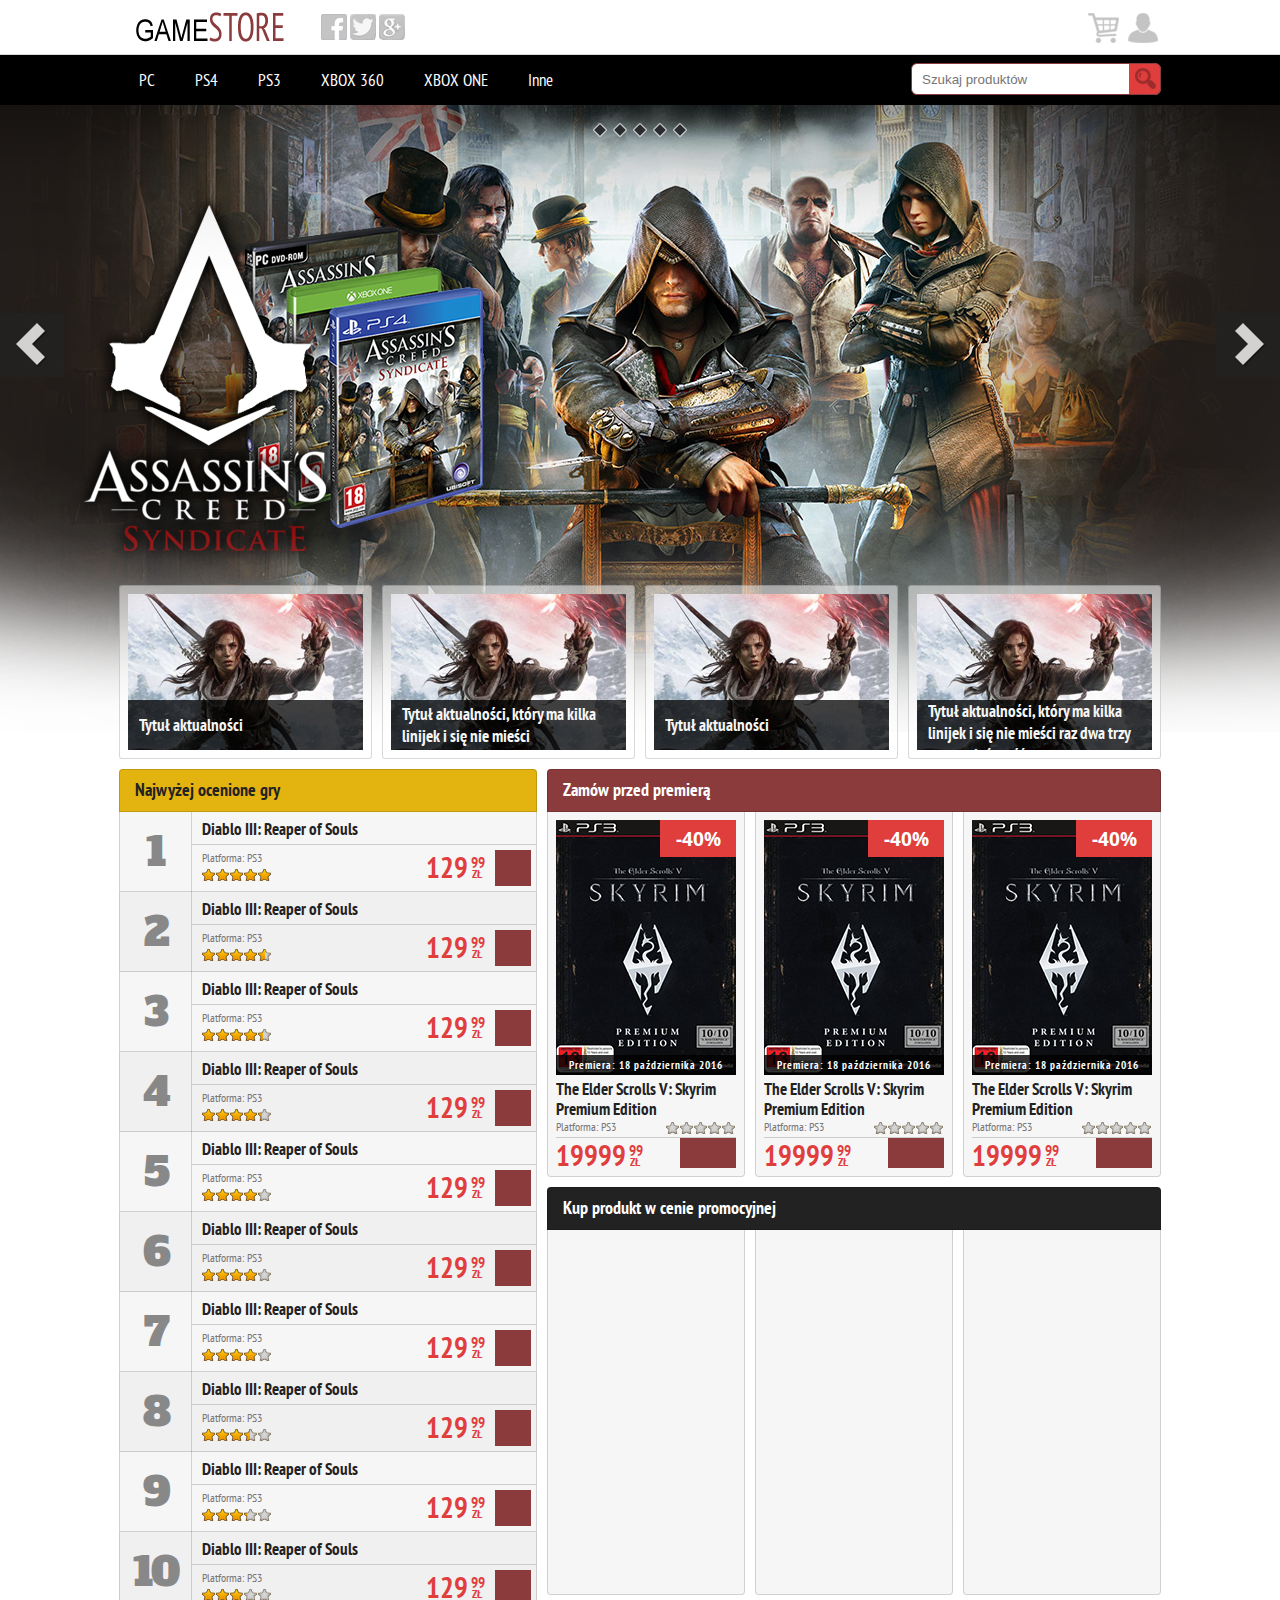
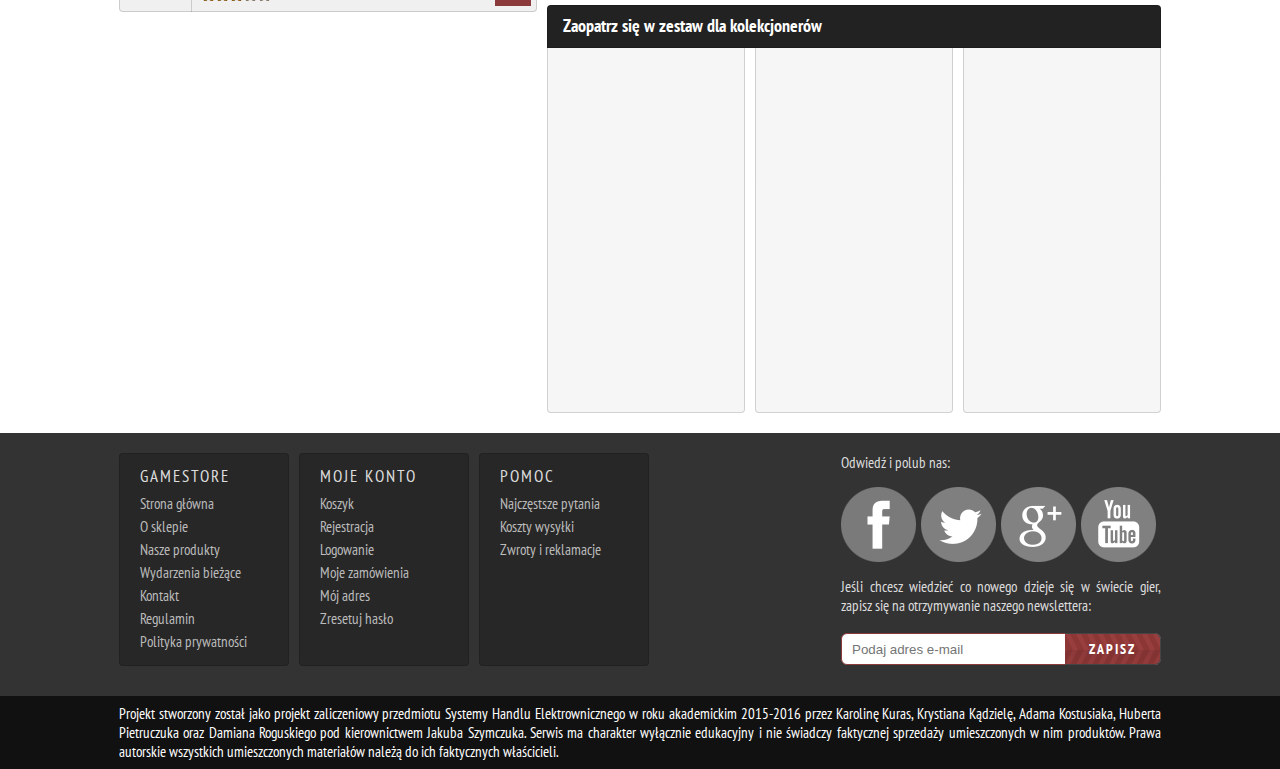
==== temp/index.html @ 9b9113bc "Pierwszy komit" ====
<!DOCTYPE html>
<html>
<head>
	<meta http-equiv='Content-Type' content='text/html; charset=utf-8'>
	<title>Jakub Szymczuk - Programowanie w internecie Lab5</title>
	<meta name='Author' content='Jakub Szymczuk' />
	<link href='http://fonts.googleapis.com/css?family=PT+Sans+Narrow:400,700%7CAlfa+Slab+One%7COpen+Sans:800%7CHammersmith+One&amp;subset=latin,latin-ext' rel='stylesheet' type='text/css' />	
	<link rel='stylesheet' href='css/general-style.css'/>
	<script src="scripts/jquery-1.12.0.min.js"></script>
	<script src="scripts/jquery.bxslider.min.js"></script>
</head>
<body>
	<nav class="upper-bar">
		<div class="wrapper">
			<div class="left">
				<div class="logo"></div>
				<div class="social-links">
					<a id="facebook-link" href="http://facebook.com"></a>
					<a id="twitter-link" href="http://twitter.com"></a>
					<a id="google-link" href="http://google.com"></a>
				</div>
			</div>
			<div class="right">
				<div class="cart">
					<a id="cart-link" href=""></a>
				</div>
				<div class="account">
					<a id="login-link" href=""></a>
				</div>
			</div>
		</div>
	</nav>
	<div class="outer-wrapper">
		<nav class="lower-bar" id="drop-down-menu-bar">
			<div class="wrapper">
				<div class="search-bar">
					<form>
						<input class="text-input" type="text" placeholder="Szukaj produktów"/>
						<input type="button" id="search-button"/>
					</form>
				</div>
				<ol class="menu-links">
					<li rel="drop-down-menu-1"><a class="menu-link">PC</a>
					<li rel="drop-down-menu-2"><a class="menu-link">PS4</a>
					<li rel="drop-down-menu-3"><a class="menu-link">PS3</a>
					<li rel="drop-down-menu-4"><a class="menu-link">XBOX 360</a>
					<li rel="drop-down-menu-5"><a class="menu-link">XBOX ONE</a>
					<li rel="drop-down-menu-6"><a class="menu-link">Inne</a>
				</ol>
			</div>			
			<nav id="drop-down-menu-1" class="drop-down-menu">
				<h3>Gry komputerowe</h3>
				<div class="col-2">
					<h4>Rodzaj</h4>
					<ol>
						<li><a href="">Akcja</a></li>
						<li><a href="">Przygodowa</a></li>
						<li><a href="">Strategiae</a></li>
						<li><a href="">RPG</a></li>
						<li><a href="">Inne</a></li>
					</ol>
				</div>
				<div class="col-2">
					<h4>PEGI</h4>
					<ol>
						<li><a href="">3+</a></li>
						<li><a href="">7+</a></li>
						<li><a href="">12+</a></li>
						<li><a href="">16+</a></li>
						<li><a href="">18+</a></li>
					</ol>
					<h4>Wydanie</h4>
					<ol>
						<li><a href="">Pudełkowe</a></li>
						<li><a href="">Cyfrowe</a></li>
					</ol>
				</div>
			</nav>
			<nav id="drop-down-menu-2" class="drop-down-menu"></nav>
			<nav id="drop-down-menu-3" class="drop-down-menu"></nav>
			<nav id="drop-down-menu-4" class="drop-down-menu"></nav>
			<nav id="drop-down-menu-5" class="drop-down-menu"></nav>
			<nav id="drop-down-menu-6" class="drop-down-menu"></nav>
		</nav>
		<header>
			<ul id="slider">
				<li><div id="slider-img1" class="slider-img"></div></li>
				<li><div id="slider-img2" class="slider-img"></div></li>
			</ul>
			<span id="slider-prev" class="slider-control"></span>
			<span id="slider-next" class="slider-control"></span>
			<div id="slider-pager">
				<a data-slide-index="0" href="">1</a>
				<a data-slide-index="1" href="">2</a>
				<a data-slide-index="2" href="">3</a>
				<a data-slide-index="3" href="">4</a>
				<a data-slide-index="4" href="">5</a>
			</div>
		</header>
		<main class="main-page-main">
			<div class="wrapper">
				<div class="top-news">
					<div class="news">
						<div class="news-wrapper">
							<div class="news-summary">
								<div class="title">
									<h3>Tytuł aktualności</h3>
								</div>
								<p>Bardzo krótki opis pod tytułem lub pierwsze zdanie.</p>
								<a href="link" class="read-more">Czytaj więcej >></a>
							</div>
							<a href="link"><img alt="Tekst alternatywny" src="Images/top-news-img.png"/></a>
						</div>
					</div>
					<div class="news">
						<div class="news-wrapper">
							<div class="news-summary">
								<div class="title">
									<h3>Tytuł aktualności, który ma kilka linijek i się nie mieści</h3>
								</div>
								<p>Tutaj dla odmiany jest bardzo długi tekst, który się ucina po tym jak jego długość przekroczy dozwoloną wysokość bloku tekstu. Bo któż chciałbyb aby tekst wystawał za obszar, który mu wyznaczono.</p>
								<a href="#" class="read-more">Czytaj więcej >></a>
							</div>
							<a href="link"><img alt="Tekst alternatywny" src="Images/top-news-img.png"/></a>
						</div>
					</div>
					<div class="news">
						<div class="news-wrapper">
							<div class="news-summary">
								<div class="title">
									<h3>Tytuł aktualności</h3>
								</div>
								<p>Bardzo krótki opis pod tytułem lub pierwsze zdanie.</p>
								<a href="link" class="read-more">Czytaj więcej >></a>
							</div>
							<a href="link"><img alt="Tekst alternatywny" src="Images/top-news-img.png"/></a>
						</div>
					</div>
					<div class="news">
						<div class="news-wrapper">
							<div class="news-summary">
								<div class="title overflow-hider">
									<h3>Tytuł aktualności, który ma kilka linijek i się nie mieści raz dwa trzy cztery pięć sześć</h3>
								</div>
								<p>Tutaj dla odmiany jest bardzo długi tekst, który się ucina po tym jak jego długość przekroczy dozwoloną wysokość bloku tekstu. Bo któż chciałbyb aby tekst wystawał za obszar, który mu wyznaczono.</p>
								<a href="#" class="read-more">Czytaj więcej >></a>
							</div>
							<a href="link"><img alt="Tekst alternatywny" src="Images/top-news-img.png"/></a>
						</div>
					</div>
				</div>
				<div class="background-white">
					<div class="main-section" id="top-10">
						<h2>Najwyżej ocenione gry</h2>
						<ol>
							<li>
								<div class="top-10-list-number"><span class="number">1</span></div>
								<div class="top-10-list-info">
									<a href="" class="title-wrapper">
										<h3>Diablo III: Reaper of Souls</h3>
									</a>
									<div class="sub-info">
										<div class="product-additional-info">Platforma: PS3</div>
										<div class="rating-stars">
											<div class="rating-stars-result" style="width: 70px;"></div>
											<a href="" class="rate-star"></a>
											<a href="" class="rate-star"></a>
											<a href="" class="rate-star"></a>
											<a href="" class="rate-star"></a>
											<a href="" class="rate-star"></a>
										</div>
									</div>
									<div class="right">
										<div class="product-price">
											<span class="price-main">129</span>
											<span class="price-sub">
												<span class="price-grosze">99</span>
												<span class="price-currency">zł</span>
											</span>
										</div>
										<div class="add-to-cart"></div>
									</div>
								</div>
							</li>
							<li>
								<div class="top-10-list-number"><span class="number">2</span></div>
								<div class="top-10-list-info">
									<a href="" class="title-wrapper">
										<h3>Diablo III: Reaper of Souls</h3>
									</a>
									<div class="sub-info">
										<div class="product-additional-info">Platforma: PS3</div>
										<div class="rating-stars">
											<div class="rating-stars-result" style="width: 63px;"></div>
											<a href="" class="rate-star"></a>
											<a href="" class="rate-star"></a>
											<a href="" class="rate-star"></a>
											<a href="" class="rate-star"></a>
											<a href="" class="rate-star"></a>
										</div>
									</div>
									<div class="right">
										<div class="product-price">
											<span class="price-main">129</span>
											<span class="price-sub">
												<span class="price-grosze">99</span>
												<span class="price-currency">zł</span>
											</span>
										</div>
										<div class="add-to-cart"></div>
									</div>
								</div>
							</li>
							<li>
								<div class="top-10-list-number"><span class="number">3</span></div>
								<div class="top-10-list-info">
									<a href="" class="title-wrapper">
										<h3>Diablo III: Reaper of Souls</h3>
									</a>
									<div class="sub-info">
										<div class="product-additional-info">Platforma: PS3</div>
										<div class="rating-stars">
											<div class="rating-stars-result" style="width: 61px;"></div>
											<a href="" class="rate-star"></a>
											<a href="" class="rate-star"></a>
											<a href="" class="rate-star"></a>
											<a href="" class="rate-star"></a>
											<a href="" class="rate-star"></a>
										</div>
									</div>
									<div class="right">
										<div class="product-price">
											<span class="price-main">129</span>
											<span class="price-sub">
												<span class="price-grosze">99</span>
												<span class="price-currency">zł</span>
											</span>
										</div>
										<div class="add-to-cart"></div>
									</div>
								</div>
							</li>
							<li>
								<div class="top-10-list-number"><span class="number">4</span></div>
								<div class="top-10-list-info">
									<a href="" class="title-wrapper">
										<h3>Diablo III: Reaper of Souls</h3>
									</a>
									<div class="sub-info">
										<div class="product-additional-info">Platforma: PS3</div>
										<div class="rating-stars">
											<div class="rating-stars-result" style="width: 60px;"></div>
											<a href="" class="rate-star"></a>
											<a href="" class="rate-star"></a>
											<a href="" class="rate-star"></a>
											<a href="" class="rate-star"></a>
											<a href="" class="rate-star"></a>
										</div>
									</div>
									<div class="right">
										<div class="product-price">
											<span class="price-main">129</span>
											<span class="price-sub">
												<span class="price-grosze">99</span>
												<span class="price-currency">zł</span>
											</span>
										</div>
										<div class="add-to-cart"></div>
									</div>
								</div>
							</li>
							<li>
								<div class="top-10-list-number"><span class="number">5</span></div>
								<div class="top-10-list-info">
									<a href="" class="title-wrapper">
										<h3>Diablo III: Reaper of Souls</h3>
									</a>
									<div class="sub-info">
										<div class="product-additional-info">Platforma: PS3</div>
										<div class="rating-stars">
											<div class="rating-stars-result" style="width: 58px;"></div>
											<a href="" class="rate-star"></a>
											<a href="" class="rate-star"></a>
											<a href="" class="rate-star"></a>
											<a href="" class="rate-star"></a>
											<a href="" class="rate-star"></a>
										</div>
									</div>
									<div class="right">
										<div class="product-price">
											<span class="price-main">129</span>
											<span class="price-sub">
												<span class="price-grosze">99</span>
												<span class="price-currency">zł</span>
											</span>
										</div>
										<div class="add-to-cart"></div>
									</div>
								</div>
							</li>
							<li>
								<div class="top-10-list-number"><span class="number">6</span></div>
								<div class="top-10-list-info">
									<a href="" class="title-wrapper">
										<h3>Diablo III: Reaper of Souls</h3>
									</a>
									<div class="sub-info">
										<div class="product-additional-info">Platforma: PS3</div>
										<div class="rating-stars">
											<div class="rating-stars-result" style="width: 55px;"></div>
											<a href="" class="rate-star"></a>
											<a href="" class="rate-star"></a>
											<a href="" class="rate-star"></a>
											<a href="" class="rate-star"></a>
											<a href="" class="rate-star"></a>
										</div>
									</div>
									<div class="right">
										<div class="product-price">
											<span class="price-main">129</span>
											<span class="price-sub">
												<span class="price-grosze">99</span>
												<span class="price-currency">zł</span>
											</span>
										</div>
										<div class="add-to-cart"></div>
									</div>
								</div>
							</li>
							<li>
								<div class="top-10-list-number"><span class="number">7</span></div>
								<div class="top-10-list-info">
									<a href="" class="title-wrapper">
										<h3>Diablo III: Reaper of Souls</h3>
									</a>
									<div class="sub-info">
										<div class="product-additional-info">Platforma: PS3</div>
										<div class="rating-stars">
											<div class="rating-stars-result" style="width: 53px;"></div>
											<a href="" class="rate-star"></a>
											<a href="" class="rate-star"></a>
											<a href="" class="rate-star"></a>
											<a href="" class="rate-star"></a>
											<a href="" class="rate-star"></a>
										</div>
									</div>
									<div class="right">
										<div class="product-price">
											<span class="price-main">129</span>
											<span class="price-sub">
												<span class="price-grosze">99</span>
												<span class="price-currency">zł</span>
											</span>
										</div>
										<div class="add-to-cart"></div>
									</div>
								</div>
							</li>
							<li>
								<div class="top-10-list-number"><span class="number">8</span></div>
								<div class="top-10-list-info">
									<a href="" class="title-wrapper">
										<h3>Diablo III: Reaper of Souls</h3>
									</a>
									<div class="sub-info">
										<div class="product-additional-info">Platforma: PS3</div>
										<div class="rating-stars">
											<div class="rating-stars-result" style="width: 48px;"></div>
											<a href="" class="rate-star"></a>
											<a href="" class="rate-star"></a>
											<a href="" class="rate-star"></a>
											<a href="" class="rate-star"></a>
											<a href="" class="rate-star"></a>
										</div>
									</div>
									<div class="right">
										<div class="product-price">
											<span class="price-main">129</span>
											<span class="price-sub">
												<span class="price-grosze">99</span>
												<span class="price-currency">zł</span>
											</span>
										</div>
										<div class="add-to-cart"></div>
									</div>
								</div>
							</li>
							<li>
								<div class="top-10-list-number"><span class="number">9</span></div>
								<div class="top-10-list-info">
									<a href="" class="title-wrapper">
										<h3>Diablo III: Reaper of Souls</h3>
									</a>
									<div class="sub-info">
										<div class="product-additional-info">Platforma: PS3</div>
										<div class="rating-stars">
											<div class="rating-stars-result" style="width: 45px;"></div>
											<a href="" class="rate-star"></a>
											<a href="" class="rate-star"></a>
											<a href="" class="rate-star"></a>
											<a href="" class="rate-star"></a>
											<a href="" class="rate-star"></a>
										</div>
									</div>
									<div class="right">
										<div class="product-price">
											<span class="price-main">129</span>
											<span class="price-sub">
												<span class="price-grosze">99</span>
												<span class="price-currency">zł</span>
											</span>
										</div>
										<div class="add-to-cart"></div>
									</div>
								</div>
							</li>
							<li>
								<div class="top-10-list-number"><span class="number">10</span></div>
								<div class="top-10-list-info">
									<a href="" class="title-wrapper">
										<h3>Diablo III: Reaper of Souls</h3>
									</a>
									<div class="sub-info">
										<div class="product-additional-info">Platforma: PS3</div>
										<div class="rating-stars">
											<div class="rating-stars-result" style="width: 40px;"></div>
											<a href="" class="rate-star"></a>
											<a href="" class="rate-star"></a>
											<a href="" class="rate-star"></a>
											<a href="" class="rate-star"></a>
											<a href="" class="rate-star"></a>
										</div>
									</div>
									<div class="right">
										<div class="product-price">
											<span class="price-main">129</span>
											<span class="price-sub">
												<span class="price-grosze">99</span>
												<span class="price-currency">zł</span>
											</span>
										</div>
										<div class="add-to-cart"></div>
									</div>
								</div>
							</li>
						</ol>
					</div>
					<div id="main-recommended">
						<div class="main-section" id="main-preorder">
							<h2>Zamów przed premierą</h2>
							<ul>
								<li class="product-box">
									<a href="" class="product-image-wrapper">
										<div class="product-discount">-40%</div>
										<div class="product-release">Premiera: 18 października 2016</div>
										<div class="image-tint background-white"></div>
										<img alt="Nazwa produktu" src="Images/product1-box.png" height="255" width="180"/>
									</a>
									<a href="" class="title-wrapper">
										<h3>The Elder Scrolls V: Skyrim Premium Edition</h3>
									</a>
									<div class="product-additional-info">Platforma: PS3</div>
									<div class="rating-stars">
										<div class="rating-stars-result"></div>
										<a href="" class="rate-star"></a>
										<a href="" class="rate-star"></a>
										<a href="" class="rate-star"></a>
										<a href="" class="rate-star"></a>
										<a href="" class="rate-star"></a>
									</div>
									<div class="product-price">
										<span class="price-main">19999</span>
										<span class="price-sub">
											<span class="price-grosze">99</span>
											<span class="price-currency">zł</span>
										</span>
									</div>
									<div class="add-to-cart"></div>
								</li>
								<li class="product-box">
									<a href="" class="product-image-wrapper">
										<div class="product-discount">-40%</div>
										<div class="product-release">Premiera: 18 października 2016</div>
										<div class="image-tint background-white"></div>
										<img alt="Nazwa produktu" src="Images/product1-box.png" height="255" width="180"/>
									</a>
									<a href="" class="title-wrapper">
										<h3>The Elder Scrolls V: Skyrim Premium Edition</h3>
									</a>
									<div class="product-additional-info">Platforma: PS3</div>
									<div class="rating-stars">
										<div class="rating-stars-result"></div>
										<a href="" class="rate-star"></a>
										<a href="" class="rate-star"></a>
										<a href="" class="rate-star"></a>
										<a href="" class="rate-star"></a>
										<a href="" class="rate-star"></a>
									</div>
									<div class="product-price">
										<span class="price-main">19999</span>
										<span class="price-sub">
											<span class="price-grosze">99</span>
											<span class="price-currency">zł</span>
										</span>
									</div>
									<div class="add-to-cart"></div>
								</li>
								<li class="product-box">
									<a href="" class="product-image-wrapper">
										<div class="product-discount">-40%</div>
										<div class="product-release">Premiera: 18 października 2016</div>
										<div class="image-tint background-white"></div>
										<img alt="Nazwa produktu" src="Images/product1-box.png" height="255" width="180"/>
									</a>
									<a href="" class="title-wrapper">
										<h3>The Elder Scrolls V: Skyrim Premium Edition</h3>
									</a>
									<div class="product-additional-info">Platforma: PS3</div>
									<div class="rating-stars">
										<div class="rating-stars-result"></div>
										<a href="" class="rate-star"></a>
										<a href="" class="rate-star"></a>
										<a href="" class="rate-star"></a>
										<a href="" class="rate-star"></a>
										<a href="" class="rate-star"></a>
									</div>
									<div class="product-price">
										<span class="price-main">19999</span>
										<span class="price-sub">
											<span class="price-grosze">99</span>
											<span class="price-currency">zł</span>
										</span>
									</div>
									<div class="add-to-cart"></div>
								</li>		
							</ul>
						</div>
						<div class="main-section" id="main-discount">
							<h2>Kup produkt w cenie promocyjnej</h2>
							<ul>
								<li class="product-box">
								<li class="product-box">
								<li class="product-box">			
							</ul>
						</div>
						<div class="main-section" id="main-collector">
							<h2>Zaopatrz się w zestaw dla kolekcjonerów</h2>
							<ul>
								<li class="product-box">
								<li class="product-box">
								<li class="product-box">			
							</ul>
						</div>
					</div>
				</div>
			</div>
		</main>
	</div>
	<footer>
		<div class="footer-map">
			<div class="wrapper">
				<div class="footer-menu">
					<div class="col-3">
						<h3>GameStore</h3>
						<ul>
							<li><a href="">Strona główna</a></li>
							<li><a href="">O sklepie</a></li>
							<li><a href="">Nasze produkty</a></li>
							<li><a href="">Wydarzenia bieżące</a></li>
							<li><a href="">Kontakt</a></li>
							<li><a href="">Regulamin</a></li>
							<li><a href="">Polityka prywatności</a></li>
						</ul>
					</div>
					<div class="col-3">
						<h3>Moje konto</h3>
						<ul>
							<li><a href="">Koszyk</a></li>
							<li><a href="">Rejestracja</a></li>
							<li><a href="">Logowanie</a></li>
							<li><a href="">Moje zamówienia</a></li>
							<li><a href="">Mój adres</a></li>
							<li><a href="">Zresetuj hasło</a></li>
						</ul>
					</div>
					<div class="col-3">
						<h3>Pomoc</h3>
						<ul>
							<li><a href="">Najczęstsze pytania</a></li>
							<li><a href="">Koszty wysyłki</a></li>
							<li><a href="">Zwroty i reklamacje</a></li>
						</ul>
					</div>
				</div>
				<div class="right">
					<p>Odwiedź i polub nas:</p>
					<div class="footer-social-links">
						<a id="f-facebook-link" href="http://facebook.com"></a>
						<a id="f-twitter-link" href="http://twitter.com"></a>
						<a id="f-google-link" href="http://google.com"></a>
						<a id="f-youtube-link" href="http://youtube.com"></a>
					</div>
					<p>Jeśli chcesz wiedzieć co nowego dzieje się w świecie gier, zapisz się na otrzymywanie naszego newslettera:</p>
					<div class="newsletter">
						<form>
							<input class="text-input" type="text" placeholder="Podaj adres e-mail"/>
							<input type="button" id="newsletter-button" value="Zapisz"/>
						</form>
					</div>
				</div>
			</div>
		</div>
		<div class="copyright">
			<div class="wrapper">
				Projekt stworzony został jako projekt zaliczeniowy przedmiotu Systemy Handlu Elektrownicznego w roku akademickim 2015-2016 przez Karolinę Kuras, Krystiana Kądzielę, Adama Kostusiaka, Huberta Pietruczuka oraz Damiana Roguskiego pod kierownictwem Jakuba Szymczuka. Serwis ma charakter wyłącznie edukacyjny i nie świadczy faktycznej sprzedaży umieszczonych w nim produktów. Prawa autorskie wszystkich umieszczonych materiałów należą do ich faktycznych właścicieli.
			</div>
		</div>
	</footer>
	
	<script>
		$(document).ready(function(){
			$('#slider').bxSlider({
				mode: 'horizontal',
				useCSS: false,
				infiniteLoop: true,
				auto: true,
				pause: 5000,
				prevSelector: '#slider-prev',
				nextSelector: '#slider-next',
				pager: true,
				pagerCustom: '#slide-pager'
			});
		});
		
		$("#drop-down-menu-bar .menu-links li").mouseenter(function() {
			$(".drop-down-menu").hide();
			var $this = $(this);
			var id = $this.attr("rel");
			var $current = $("#" + id);
			var position = $this.offset();
			$current.css("top", position.top + $this.outerHeight());
			$current.css("left", position.left);
			$current.show();
		});
		$(".drop-down-menu").mouseleave(function() {
			$(".drop-down-menu").hide();
		});
		$("main").mouseenter(function() {
			$(".drop-down-menu").hide();
		});
		$(".upper-bar").mouseenter(function() {
			$(".drop-down-menu").hide();
		});
		$(".news-wrapper").hover(
			function() {
				$(this).find(".news-summary").stop().animate({"top": "0"}, 100);
			},
			function() {
				$(this).find(".news-summary").stop().animate({"top": "106px"}, 100);
			}
		);
		
	</script>
</body>
</html>
---- temp/css/general-style.css ----
*{
	padding: 0;
	margin: 0;
	transition: linear 0.2s;
	box-sizing: border-box;
	-webkit-box-sizing: border-box;
	-moz-box-sizing: border-box;
}
html{
	height:100%
}
body {
	color: #000;
	font-family: 'PT Sans Narrow', 'Arial', sans-serif;
	font-size: 11pt;
	height: 100%;
}
a {
	color: #8b3b3b;
	text-decoration: none;
}
a:hover {
	color: #e03d3d;
}
p {
    margin-bottom: 10px;
    text-align: justify;
}
.wrapper {
	display: block;
	margin: 0 auto;
	height: 100%;
	overflow: hidden;
}

/* STOPKA NA DOLE STRONY  */

.outer-wrapper {
    min-height: 100%;
    height: auto !important;
    margin: 0 auto -336px;
}
footer {
	height: 336px;
}
main:after {
	content: '';
    display: block;
    height: 336px;
}

/* RESPONSYWNOŚĆ GŁÓWNYCH ELEMENTÓW */

@media (min-width: 1100px) {
	.wrapper {
		width: 1042px;
	}
	.main-section .product-box:nth-child(3n) {
		margin-right: 0;
	}
	.product-box:nth-child(4n) {
		margin-right: 0;
	}
}

@media (min-width: 900px) and (max-width: 1100px){
	.wrapper {
		width: 834px;
	}
	.main-section .product-box:nth-child(2n) {
		margin-right: 0;
	}
	.product-box:nth-child(3n) {
		margin-right: 0;
	}
}

@media (min-width: 640px) and (max-width: 900px){
	.wrapper {
		width: 626px;
	}
	.main-section .product-box:nth-child(2n) {
		margin-right: 0;
	}
	.product-box:nth-child(2n) {
		margin-right: 0;
	}
	.table-list-item .product-price {
		margin-top: 1px;
	}
	.table-list-item .product-rate {
		top: 84px;
	}
}

/*.product-box:nth-child(4) {
	margin-right: 0px;	
}*/

/* OGÓLNE */

.right { float: right !important; }
.left { float: left !important; }
.overflow-hider { overflow: hidden !important; }
.clear { clear: both !important; }
.no-border { border:none !important; }
.gray { color: #888; }
.red { color: #8b3b3b; }
.green { color: #3c960f; }
.center-align { text-align: center; }
.top-align { vertical-align: top; }
.image-tint {
	position: absolute;
	width: 100%;
	height: 100%;
	opacity: 0;
}
.image-tint:hover {
    opacity: 0.25;
}

/* PASEK UŻYTKOWNIKA */

.upper-bar {
	position: fixed;
    top: 0;
    left: 0;
    height: 55px;
    width: 100%;
    background: #fff;
    border-bottom: 1px solid rgba(0,0,0,0.15);
    z-index: 999;
}

.logo {
    width: 150px;
    height: 32px;
    background-image: url(../Images/logo.png);
    background-repeat: no-repeat;
    margin: 11px 15px 12px;
    float: left;
}
.social-links {
	margin: 14px 0 15px 22px;
    float: left;
    height: 26px;
}
.social-links  a {
	height: 100%;
    width: 26px;
    display: block;
    margin-right: 3px;
    background-repeat: no-repeat;
	float: left;
}
#facebook-link {
    background-image: url(../Images/icon-fb-grey.png);
}
#facebook-link:hover {
    background-image: url(../Images/icon-fb.png);
}
#twitter-link {
    background-image: url(../Images/icon-twitter-grey.png);
}
#twitter-link:hover {
    background-image: url(../Images/icon-twitter.png);
}
#google-link {
    background-image: url(../Images/icon-google-grey.png);
}
#google-link:hover {
    background-image: url(../Images/icon-google.png);
}
.cart, .account {
	position: relative;
	height: 55px;
	float: left;
}
#cart-link, #login-link {
	height: 33px;
    width: 37px;
	margin: 11px 0;
    display: block;
    background-repeat: no-repeat;
	float: left;
}
#cart-link {
    background-image: url(../Images/icon-cart-grey.png);
}
#cart-link:hover {
    background-image: url(../Images/icon-cart.png);
}
#login-link {
    background-image: url(../Images/icon-account-grey.png);
}
#login-link:hover {
    background-image: url(../Images/icon-account.png);
}

/* ROZWIJANE MENU */

.lower-bar:before{
	content:'';
	display:block;
	height:55px;
}
.lower-bar {
	background: #000;
	height: 105px;
}
.lower-bar .menu-links {
	height: 50px;
	display: inline-block;
	color: #ddd;
}
.lower-bar .menu-links li {
	display: inline-block;
	height: 100%;
}
.lower-bar .menu-link {
	font-size: 13pt;
	color: #fff;
	display: block;
	padding: 0 20px;
	height: 100%;
	text-align: center;
	line-height: 50px;
}
.lower-bar .menu-link:hover, .lower-bar .menu-link:active {
	color: #fff;
	background: #e03d3d;
}

.lower-bar ol, .main-section ol, .main-section ul {
	list-style: none;
}

/* OKIENKA Z NEWSAMI NA GÓRZE STRONY */

.top-news {
    width: 100%;
    height: 174px;
    overflow: hidden;
	margin-bottom: 10px;
}
.top-news .news {
    border: 1px solid rgba(0,0,0,.15);
    border-radius: 3px;
    float: left;
    height: 174px;
    width: 253px;
    padding: 8px;
    background: rgba(255,255,255,.5);
    margin-right: 10px;
}
.top-news  .news .title {
    height: 50px;
    overflow: hidden;
    display: block;
}
.top-news .news:nth-child(4) {
	margin-right: 0px;	
}
.top-news .news .news-wrapper {
    height: 156px;
    width: 235px;
    background: #000;
    overflow: hidden;
    position: relative;
}
.top-news  .news  .news-wrapper .news-summary {
	width: 100%;
	height: 100%;
	position: absolute;
	padding: 0 11px;
	top: 106px;
	background-color: rgba(0, 0, 0, .75);
	transition: 0.55s linear;
}
.top-news  .news  .news-wrapper .news-summary h3 {
	color: #f6f6f6;
    display: table-cell;
    vertical-align: middle;
    height: 50px;
    width: 100%;
}
.top-news  .news  .news-wrapper .news-summary p {
	text-align: justify;
	height: 78px;
	display: block;
	overflow: hidden;
	color: #aaa;
}
.top-news  .news  .news-wrapper .news-summary .read-more {
	position: absolute;
	top: 128px;
	right: 11px;
	text-decoration: none;
	color: #8b3b3b;
}
.top-news  .news  .news-wrapper .news-summary .read-more:hover {
	color: #e03d3d; 
}

/* TOP 10 */

#top-10 {
	margin-right: 10px;
	float: left;
	width: 418px;
}
#main-recommended {
	float: right;
	width: 614px;
}
#top-10, #main-recommended {
	margin-bottom: 10px;
}
#top-10 li {
    height: 80px;
    border: 1px solid rgba(0,0,0,.15);
	border-top: none;
    background: #f6f6f6;
	position: relative;
}
#top-10 li:nth-child(even)  {
    background: #f0f0f0;
}
#top-10 li:last-child {
    border-bottom-right-radius: 4px;
    border-bottom-left-radius: 4px;
}
#top-10 .product-image-wrapper {
    width: 70px;
    height: 100px;
    float: left;
}
.top-10-list-number {
	float: left;
}
.top-10-list-number .number {
	font-family: 'Alfa Slab One', cursive;
    width: 60px;
    height: 80px;
    display: table-cell;
    vertical-align: middle;
    text-align: center;
    color: #888;
    font-size: 30pt;
    letter-spacing: -3px;
    padding-left: 10px;
}
#top-10 .top-10-list-info {
	float: right; 
	height: 80px;
	width: 345px;
	border-left: 1px solid rgba(0,0,0,0.15);
}
#top-10  .title-wrapper {
    width: 100%;
    display: block;
    overflow: hidden;
    color: #222;
    padding-top: 5px;
}
#top-10  .title-wrapper:hover {
	color: #e03d3d; 
}
#top-10 h3 {
	border-bottom: 1px solid #ccc;
    padding-bottom: 4px;
    vertical-align: middle;
    padding-left: 10px;
    padding-top: 1px;
	transition: linear 0.2s;
}
#top-10 .sub-info {
    float: left;
    margin-top: 5px;
	margin-left: 10px;
}
#top-10 .product-additional-info {
	border-bottom: none;
}
#top-10 .add-to-cart {
    width: 36px;
    height: 36px;
	margin: 5px;
    float: right;
}
#top-10 .product-price {
	margin: 5px;
    float: left;
}
#top-10 h2 {
    background: #e3b410;
    color: #222;
}

/* GŁÓWNA CZĘŚĆ STRONY */

.main-section {
    clear: both;
    overflow: hidden;
}
.main-section h2 {
    background: #222;
    color: #fff;
	width: 100%;
    padding: 8px 15px 10px;
    font-weight: 800;
    font-size: 13.5pt;
    border: 1px solid rgba(0,0,0,.15);
    border-top-right-radius: 4px;
    border-top-left-radius: 4px;
}
#main-preorder h2 {
    background: #8b3b3b;
}
/*
#main-discount h2 {
    background: #8b3b3b;
    color: #fff;
}
#main-preord.er h2 {
    background: #51a243;
    color: #fff;
}
#main-collector h2 {
    background: #2e86e0;
    color: #fff;
}*/


header {
	position: absolute;
    width: 100%;
}
main.main-page-main:before {
	content: '';
	display: block;
	height: 480px;
}
main {
    z-index: 100;
    position: relative;
    overflow: hidden;
}
main .wrapper {
    overflow: hidden;
}
.background-white {
	background: #fff;
}
.slider-control a{
	position: absolute;
    top: 208px;
    width: 64px;
    height: 64px;
    background-color: #222222;
    opacity: 0.8;
    z-index: 500;
	text-indent: -9999px;
	background-image: url(../Images/slider-arrows.png);
	background-repeat: no-repeat;
}

#slider  {
	min-height: 360px !important; 
	transition: none !important;
}
.slider-control a:hover {
    opacity: 1;
}

#slider-prev  a {
	left: 0px;
	background-position: 0 0;
}

#slider-next  a {
	right: 0px;
	background-position: -64px 0;
}

.slider-img {
    background-position: top center;
	background-repeat: no-repeat;
	width: 100%;
    height: 660px;
    z-index: 20;
}

#slider-img1 {
	background-image: url(../Images/slider-img1.png);
}

#slider-img2 {
	background-image: url(../Images/slider-img2.png);
}

#slider-pager  a {
	height: 16px;
    width: 16px;
    display: block;
    float: left;
	background-image: url(../Images/slider-point.png);
	z-index: 55;
	margin: 2px;
	text-indent: -9999px;
}

#slider-pager {
    position: absolute;
	top: 15px;
    left: 50%;
	z-index: 101;
	margin-left: -50px;
}

.drop-down-menu {
	top: 0;
	left: 0;
	display: none;
	background: #fff;
	border: 1px solid #bbb;
	position: absolute;
	z-index: 150;
    padding: 5px 15px;
    overflow: hidden;
	font-size: 12.5pt;
	border-bottom-right-radius: 4px;
	border-bottom-left-radius: 4px;
}
.drop-down-menu  h3 {
	color: #8b3b3b;
    text-transform: uppercase;
    padding-bottom: 5px;
    margin-bottom: 10px;
    border-bottom: 1px solid rgba(0,0,0,0.15);
}
.drop-down-menu  .col-2 {
    float: left;
	min-width: 130px;
	margin-right: 30px;
}
.drop-down-menu  h4 {
    text-transform: uppercase;
    font-weight: 400;
    margin-bottom: 5px;
}
.drop-down-menu  ol {
	list-style: none;
	margin-bottom: 20px;
}
.drop-down-menu li {
    display: block;
	width: 100%;
}
.drop-down-menu a {
    color: #000;
    display: block;
	padding: 2px 0;
	width: 100%;
}
.drop-down-menu a:hover {
    color: #e03d3d;
}

.search-bar {
    width: 250px;
    height: 50px;
    float: right;
	position: relative;
}
.text-input {
	padding: 5px 10px;
    border: 1px solid rgba(0,0,0,0.5);
    border-radius: 6px;
    height: 32px;
    width: 100%;
}
.search-bar .text-input {
	padding-right: 38px;
    border: 1px solid #8b3b3b;
    position: absolute;
    top: 8px;
}
#search-button {
	cursor: pointer;
	width: 32px;
    height: 32px;
    border: 1px solid #8b3b3b;
    top: 8px;
    background-repeat: no-repeat;
    position: absolute;
    border-top-right-radius: 6px;
    border-bottom-right-radius: 6px;
    right: 0;
	border-left: 0;
	background-position: 0 -1px;
	background-image: url(../Images/button-search.png);
}
#search-button:hover {
	background-image: url(../Images/button-search-hover.png);
}

footer:before {
	clear: both;
}
footer a {
    color: #bbb;
}
footer a:hover{
    color: #8b3b3b;
}
.footer-map ul {
    list-style: none;
}
.footer-map ul  li{
	padding-bottom: 4px;
}
.footer-map {
	background: #333;
    padding: 20px 0 30px;
    overflow: hidden;
}
.footer-menu {
    float: left;
    border-spacing: 10px;
    margin: -10px;
}
.copyright {
	background: #111;
	color: #fff;
    text-align: justify;
    padding: 8px 0;
}
.col-3 {
	display: table-cell;
    min-width: 170px;
    margin: 5px;
    background: #272727;
    border-radius: 4px;
    border: 1px solid rgba(0,0,0,0.15);
    padding: 10px 20px;
}
.footer-map .right {
    width: 320px;
    color: #ddd;
    text-align: justify;
}
footer .col-3 h3 {
    color: #ddd;
    font-size: 13pt;
    text-transform: uppercase;
    font-weight: normal;
    letter-spacing: 2px;
    margin-bottom: 7px;
}
.footer-social-links {
	margin: 15px 0;
    height: 75px;
    width: 320px;
}
.footer-social-links  a {
	height: 100%;
    width: 75px;
    display: block;
    margin-right: 5px;
    background-repeat: no-repeat;
	float: left;
}
#f-facebook-link {
    background-image: url(../Images/f-icon-fb-grey.png);
}
#f-facebook-link:hover {
    background-image: url(../Images/f-icon-fb.png);
}
#f-twitter-link {
    background-image: url(../Images/f-icon-twitter-grey.png);
}
#f-twitter-link:hover {
    background-image: url(../Images/f-icon-twitter.png);
}
#f-google-link {
    background-image: url(../Images/f-icon-google-grey.png);
}
#f-google-link:hover {
    background-image: url(../Images/f-icon-google.png);
}
#f-youtube-link {
    background-image: url(../Images/f-icon-youtube-grey.png);
}
#f-youtube-link:hover {
    background-image: url(../Images/f-icon-youtube.png);
}
.newsletter {
	margin-top: 8px;
    position: relative;
}
.newsletter .text-input {
	padding-right: 104px;
    border: 1px solid #8b3b3b;
    position: absolute;
    top: 8px;
}
#newsletter-button {
	cursor: pointer;
    width: 96px;
    height: 32px;
    position: absolute;
    top: 8px;
    right: 0;
    border: 1px solid #444;
    border-top-right-radius: 6px;
    border-bottom-right-radius: 6px;
    border-left: 0;
	background-image: url(../Images/newsletter-button-back.png);
    background-repeat: repeat-x;
    color: #fff;
    font-size: 10.5pt;
    font-weight: bold;
    font-family: 'PT Sans Narrow', 'Arial', sans-serif;
    letter-spacing: 2px;
    text-transform: uppercase;
}
#newsletter-button:hover {
	background-image: url(../Images/newsletter-button-back-hover.png);
}
input:focus, textarea:focus, select:focus {
    outline: none;
}
.general-form {
	max-width: 495px;
	padding-bottom: 30px;
    border-bottom: 1px solid #ddd;
}
.general-form  h2{
	padding: 10px 0;
    border-bottom: 1px solid #ddd;
    margin-bottom: 20px;
}
.form-label {	
    font-size: 12pt;
    font-weight: bold;
    float: left;
    height: 36px;
    padding: 6px 0;
    display: table-cell;
    vertical-align: middle;
    margin-right: 25px;
    width: 190px;
}
.form-input {
    height: 36px;
	padding: 5px 13px 6.5px;
    font-family: 'PT Sans Narrow', sans-serif;
    font-size: 12pt;
    line-height: 22px;
    width: 280px;
    border-radius: 8px;
    border: 1px solid #aaa;
}
.form-input[type=radio], .form-input[type=checkbox] {
	width: 20px;
	margin-right: 10px;
	float: left;
}
.form-input[type=submit] {
    margin-left: 215px;
    height: 44px;
    font-weight: bold;
    color: #fff;
    letter-spacing: 1.5px;
    border: none;
	background-color: #8b3b3b;
}
.form-input[type=submit]:hover {
	background-color: #e03d3d;
}
.check-label {
	height: 34px;
    padding: 7px 0 11px;
    display: block;
    width: 240px;
    float: left;
    font-size: 12pt;
}
.text-danger {
    display: block;
	color: #e03d3d;
    margin-left: 215px;
    margin-bottom: 2px;
    width: 280px;
}
.file-upload-custom {
    position: relative;
    width: 280px;
    float: left;
}
.file-upload-custom .file-input {
	padding: 5px 75px 6.5px 13px;
	cursor: default;
}
.file-upload-file {	
    position: relative;
    overflow: hidden;
    margin: 10px;
}
.file-upload-button {
	position: absolute;
    top: 0;
    right: 0;
    z-index: 10;
    height: 36px;
    width: 70px;
    padding: 7px 0;
    background-color: #8b3b3b;
    border-top-right-radius: 8px;
    border-bottom-right-radius: 8px;
    border: 1px solid #999;
    text-align: center;
    color: #fff;
    font-weight: bold;
    letter-spacing: 1px;
    overflow: hidden;
}
.file-upload-button:hover {
    background-color: #e03d3d;
}
.file-upload-button input[type=file] {
    display: block !important;
    width: 68px !important;
    height: 34px !important;
    opacity: 0 !important;
    overflow: hidden !important;
    position: absolute;
    top: 0;
    left: 0;
}
textarea.form-input {
    height: 180px;
    width: 495px;
	resize: none;
}
.form-group {
	margin-bottom: 10px;
	overflow: hidden;
	clear: both;
}

/* WYSZUKIWANIE PRODUKTU */

.select-display-type {
    background: #ddd;
    width: 182px;
    height: 62px;
    position: absolute;
    top: 10px;
    right: 0;
    border: 1px solid rgba(0,0,0,0.15);
    border-radius: 4px;
	background-image: url(../Images/search-type.png);
}
.select-display-type a {
    display: block;
    width: 50%;
    height: 100%;
	float:left;
	background-repeat: no-repeat;
	transition: 0.5s linear;
}
.select-display-type a:hover {
	background-color: #4986ea;
}
.select-display-type a:first-child {
	background-position: 0px -60px;
}
.select-display-type a:first-child:hover {
	border-top-left-radius: 4px;
	border-bottom-left-radius: 4px;
	background-image: url(../Images/search-type.png);
}
.select-display-type a:nth-child(2) {
	background-position: -90px -60px;
}
.select-display-type a:nth-child(2):hover {
	border-top-right-radius: 4px;
	border-bottom-right-radius: 4px;
	background-image: url(../Images/search-type.png);
}
.title-wrapper  {
	color: #222;
}
.title-wrapper:hover  {
	color: #e03d3d;
}
.product-box {
    display: block;
    position: relative;
    float: left;
    width: 198px;
    height: 365px;
    padding: 8px;
    margin-right: 10px;
    margin-bottom: 10px;
    overflow: hidden;
    border: 1px solid rgba(0,0,0,.15);
	border-radius: 4px;
    color: #222;
    background: #f6f6f6;
}
.product-box  .title-wrapper {
	overflow: hidden;
	height: 44px;
	display: block;
}
.product-box  h3{
	vertical-align: middle;
    display: table-cell;
    overflow: hidden;
    line-height: 20px;
    height: 40px;
	padding-top: 4px;
}
.product-box .product-price {
    margin-top: 0px;
    float: left;
}
.product-additional-info {
	color: #767676;
    font-size: 9pt;
    border-bottom: 1px solid #ccc;
	height: 19px;
	padding-bottom: 4px;
}
.product-image-wrapper {
	position: relative;
	overflow: hidden;
    display: block;
}
.product-box .product-image-wrapper {
	height: 255px;
	width: 180px;
}
.product-box:hover .product-image-wrapper .image-tint {
	opacity: 0.25;
}
.product-discount {
    position: absolute;
    right: 0;
    background-color: #e03d3d;
    color: #fff;
    text-align: center;
    font-weight: bold;
	font-family: 'Open Sans', sans-serif;
	z-index: 1;
}
.product-box .product-discount {
    padding: 6px;
    width: 76px;
    font-size: 14pt;
}
.product-release {
	position: absolute;
    bottom: 0;
    padding: 2px 3px 3px;
    width: 100%;
    background-color: rgba(0,0,0, 0.8);
    color: #fff;
    text-align: center;
    font-size: 8.5pt;
    font-weight: bold;
    font-family: 'PT Sans Narrow', sans-serif;
    letter-spacing: 1px;
    z-index: 1;
}
.product-price {
    margin-top: -2px;
	position: relative;
    height: 35px;
    float: right;
    font-weight: 600;
    color: #e03d3d;
}
.product-price .price-main {
    font-size: 22pt;
    line-height: 35px;
}
.product-price .price-sub  {
    position: relative;
    width: 17px;
    height: 100%;
    float: right;
}
.product-price .price-grosze {
	right: 0;
    top: 2.5px;
    position: absolute;
    font-size: 11pt;
    line-height: 20px;
}
.product-price .price-currency {
	position: absolute;
    bottom: 4px;
    right: 0;
    text-transform: uppercase;
    font-size: 9pt;
    line-height: 15px;
    width: 13px;
}
.table-list-item {
    display: block;
    position: relative;
    width: 100%;
    height: 171px;
    padding: 8px;
    margin-bottom: 10px;
    overflow: hidden;
    border: 1px solid rgba(0,0,0,.15);
	border-radius: 4px;
    color: #222;
    background: #f6f6f6;
}
.table-list-item .product-image-wrapper {
	height: 153px;
	width: 108px;
    float: left;
    margin-right: 8px;
}
.table-list-item .product-info {
    height: 100%;
    margin-left: 116px;
    overflow: hidden;
}
.table-list-item .product-additional-info  {
    border-top: 1px solid #ccc;
    border-bottom: none;
    padding-top: 4px;
    height: auto;
	font-size: 10pt;
}
.product-rate {
	position: absolute;
    top: 48px;
    right: 8px;
    color: #767676;
    font-size: 10pt;
}
.table-list-item .product-discount {
    padding: 4px;
    width: 48px;
    font-size: 11pt;
}
.discount-old-price {
    color: #777;
    text-decoration: line-through;
}
.table-list-item .info-header {
    height: 35px;
}
.table-list-item .title-wrapper {
	height: 100%;
    display: block;
    padding: 2px 0 10px;
    float: left;
}
.title-wrapper h3 {
	overflow: hidden;
    height: 100%;
	transition: 0.05s easein;
}
.table-list-item .discount-old-price {
	display: block;
    float: left;
    margin-right: 4px;
    margin-top: 12px;
}
.add-to-cart {
    background-color: #8b3b3b;
}
.add-to-cart:hover {
    background-color: #e03d3d;
}
.product-box .add-to-cart {
    float: right;
	width: 56px;
    height: 30px;
}
.table-list-item .add-to-cart {
	position: absolute;
    bottom: 8px;
    right: 8px;
    height: 35px;
    width: 140px;
    padding: 8px 20px 10px 55px;
    color: #fff;
    text-align: center;
}

/* STRONA GŁÓWNA */

.main-section .product-box {
	border-top: none;
    border-top-right-radius: 0;
    border-top-left-radius: 0;
}
.main-section .product-box:hover {
    color: #f6f6f6;
    background: #222;	
}
.main-section .product-box:hover a {
	color: #fff;
}
.main-section .product-box  a:hover , .main-section .product-box:hover a:hover {
	color: #e03d3d;
}
.product-rate .rating-stars {
    margin: 0 auto;
}
.main-section .product-box h3{
	transition: none; 
}

/* OCENA */

.rating-stars {
	display: block;
	position: relative;
    height: 12px;
    width: 70px;
	background-image: url(../Images/star-gray.png);
	background-repeat: repeat-x;
}
.rating-stars-result {
	position: absolute;
	left: 0;
	top: 0;
	height: 100%;
	background-image: url(../Images/star.png);
}
.rate-star {
	display: block;
    height: 12px;
    width: 20%;
    float: left;
	position: relative;
}
.product-box .rating-stars {
    position: absolute;
    right: 8px;
    bottom: 42px;
}

/* MENU BOCZNE */

.side-menu {
	background-color: #ddd;
    width: 210px;
    height: 100%;
    padding: 10px;
	border: 1px solid rgba(0,0,0,0.15);
	border-top: none;
    border-bottom-left-radius: 4px;
    border-bottom-right-radius: 4px;
    float: left;
}
.side-menu h2 {
	font-size: 16pt;
    color: #222;
}
.side-menu h3 {
	color: #222;
    text-transform: uppercase;
    letter-spacing: 1px;
    padding-bottom: 6px;
    margin-top: 16px;
    font-size: 11pt;
    border-bottom: 1px solid rgba(0,0,0,0.2);
}
.side-menu ul {
    margin-top: 15px;
    padding: 10px 0;
    list-style: none;
    border-top: 1px solid rgba(0,0,0,0.15);
}
.side-menu a {
	width: auto;
    font-size: 11.5pt;
    height: auto;
    padding: 3px 0;
    display: block;
    color: #000;
}
.side-menu  a:hover {	
	color: #e03d3d;
}

/* PRAWA KOLUMNA */

.content {
    margin-left: 220px;
    position: relative;
    padding-bottom: 40px;
}
.content h2 {
	font-size: 16pt;
    color: #222;
    height: 41px;
    line-height: 20px;
    margin-bottom: 10px;
    padding-top: 10px;
    border-bottom: 1px solid rgba(0,0,0,0.15);
}
.content h3 {
    color: #222;
    font-size: 13.5pt;
    margin-bottom: 8px;
}
.product-seach h2 {
	font-size: 16pt;
    color: #222;
    height: 81px;
    line-height: 20px;
    padding-top: 10px;
    margin-right: 192px;
    margin-bottom: 0;
    border-bottom: none;
}
.product-seach h2:after {
	content: '';
    margin-top: 10px;
    border-top: 1px solid rgba(0,0,0,0.15);
	display: block;
	height: 40px;
}

/* FORM CONDENSED */

.form-condensed .form-group{
	height: auto;
    margin: 0;
    position: relative;
    min-height: 22px;
    padding: 3px 0;
}
.form-condensed .form-input[type=checkbox] {
	width: 13px;
    height: auto;
    top: 50%;
    margin-top: -6px;
    position: absolute;
}
.form-condensed .form-input[type=submit] {
	margin-left: 0;
    margin-top: 10px;
    width: 100%;
    height: 36px;
    border-radius: 4px;
    background-color: #696969;
    font-weight: normal;
}
.form-condensed .check-label {
	width: auto;
    margin-left: 23px;
    float: none;
    font-size: 11.5pt;
    height: auto;
    padding: 0;
}
.form-condensed select.form-input {
	width: 100%;
    height: 30px;
    padding: 0px 20px 3px 10px;
    border-radius: 4px;
    font-size: 11.5pt;
}

/* KOSZYK */

.table-list {
    width: 100%;
}
table.table-list {
    border: 1px solid rgba(0,0,0,0.15);
    border-radius: 4px;
    border-spacing: 0;
}
table.table-list tr:nth-child(odd) {
    background: #fefefe;
}
table.table-list tr:nth-child(even) {
    background: #eee;
}
table.table-list td {
    padding: 10px;
    border-bottom: 1px solid rgba(0,0,0,0.15);
}
table.table-list th {
    background-color: #333;
    color: #fefefe;
    font-weight: normal;
    padding: 5px 5px 7px;
    letter-spacing: 1px;
}
table.table-list th:first-child {
    border-top-left-radius: 4px;
}
table.table-list th:last-child {
    border-top-right-radius: 4px;
}
table.table-list tr:last-child td {
    border-bottom: 0;
}
table.table-list tr:last-child td:first-child{
    border-bottom-left-radius: 4px;
}
table.table-list tr:last-child td:last-child{
    border-bottom-right-radius: 4px;
}
.table-list .text-input {
    text-align: right;
    border-radius: 4px;
	border: 1px solid rgba(0,0,0,0.15);
    padding: 0;
    width: 50px;
    height: 28px;
}
table.table-list .product-additional-info {
	border: none;
    margin: 10px 0;
    height: auto;
    font-size: 10pt;
}
#make-order-button {
    cursor: pointer;
    width: 180px;
    height: 36px;
    float: right;
    background-repeat: no-repeat;
	border: 1px solid rgba(0,0,0,0.15);
    border-radius: 6px;
    margin: 10px 0 30px;
    background-color: #3c960f;
    font-size: 11.5pt;
    color: #fafafa;
    font-family: 'PT Sans Narrow';
    font-weight: bold;
    letter-spacing: 1px;
}
#make-order-button:hover {
    background-color: #56cb1c;
}

/* e03d3d; 8b3b3b*/
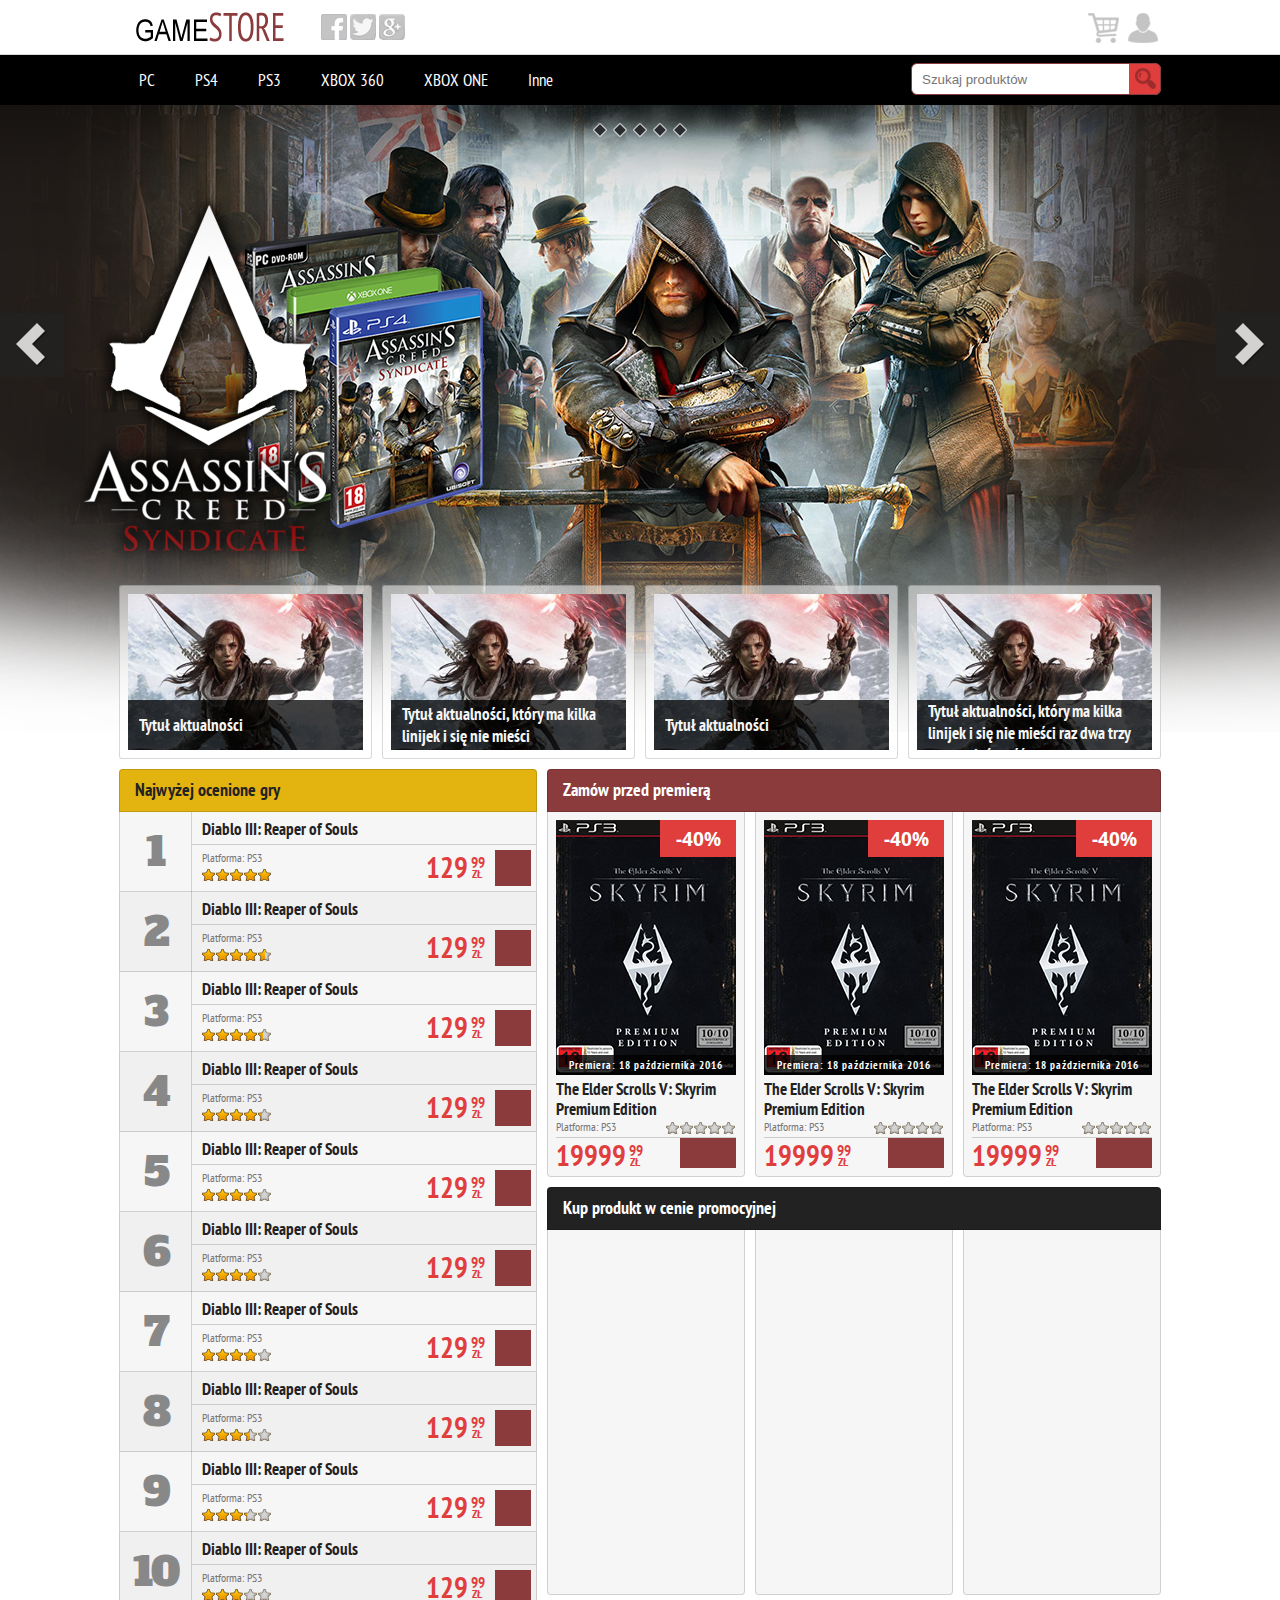
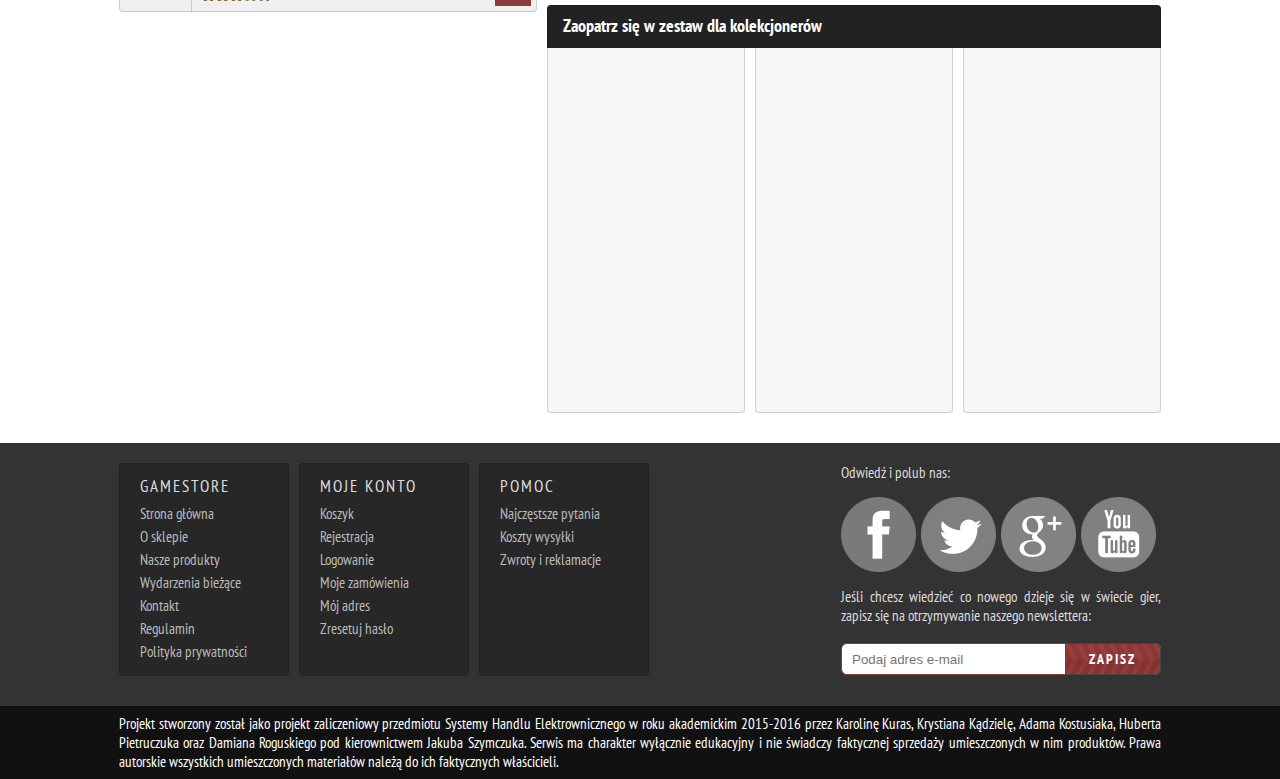
==== commit f9b341a9: "Zmiany zmian Damiana i nowe widoki" ====
--- a/temp/index.html
+++ b/temp/index.html
@@ -620,7 +620,7 @@
 	<script>
 		$(document).ready(function(){
 			$('#slider').bxSlider({
-				mode: 'horizontal',
+				mode: 'fade',
 				useCSS: false,
 				infiniteLoop: true,
 				auto: true,
--- a/temp/css/general-style.css
+++ b/temp/css/general-style.css
@@ -1,7 +1,6 @@
 *{
 	padding: 0;
 	margin: 0;
-	transition: linear 0.2s;
 	box-sizing: border-box;
 	-webkit-box-sizing: border-box;
 	-moz-box-sizing: border-box;
@@ -15,9 +14,25 @@
 	font-size: 11pt;
 	height: 100%;
 }
+body:after {
+	display:none;
+	content: "url(images/icon-fb.png)
+		url(images/icon-twitter.png)
+		url(images/icon-google.png)
+		url(images/icon-cart.png)
+		url(images/icon-account.png)
+		url(images/button-search-hover.png)
+		url(images/f-icon-fb.png)
+		url(images/f-icon-twitter.png)
+		url(images/f-icon-google.png)
+		url(images/f-icon-youtube.png)
+		url(images/newsletter-button-back-hover.png)
+		url(images/star.png)";
+}
 a {
 	color: #8b3b3b;
 	text-decoration: none;
+	transition: linear 0.2s;
 }
 a:hover {
 	color: #e03d3d;
@@ -38,15 +53,18 @@
 .outer-wrapper {
     min-height: 100%;
     height: auto !important;
-    margin: 0 auto -336px;
+    margin: 0 auto -346px;
 }
 footer {
 	height: 336px;
+	margin-top: 10px;
+    z-index: 100;
+    position: relative;
 }
 main:after {
 	content: '';
     display: block;
-    height: 336px;
+    height: 346px;
 }
 
 /* RESPONSYWNOŚĆ GŁÓWNYCH ELEMENTÓW */
@@ -104,16 +122,22 @@
 .overflow-hider { overflow: hidden !important; }
 .clear { clear: both !important; }
 .no-border { border:none !important; }
+.table-cell { display: table-cell !important; }
+.inline-block { display: inline-block !important; }
 .gray { color: #888; }
 .red { color: #8b3b3b; }
 .green { color: #3c960f; }
+.justified { text-align: justify; }
+.right-align { text-align: right; }
 .center-align { text-align: center; }
 .top-align { vertical-align: top; }
 .image-tint {
+	z-index: 1;
 	position: absolute;
 	width: 100%;
 	height: 100%;
 	opacity: 0;
+	transition: linear 0.2s;
 }
 .image-tint:hover {
     opacity: 0.25;
@@ -135,7 +159,7 @@
 .logo {
     width: 150px;
     height: 32px;
-    background-image: url(../Images/logo.png);
+    background-image: url(images/logo.png);
     background-repeat: no-repeat;
     margin: 11px 15px 12px;
     float: left;
@@ -154,22 +178,22 @@
 	float: left;
 }
 #facebook-link {
-    background-image: url(../Images/icon-fb-grey.png);
+    background-image: url(images/icon-fb-grey.png);
 }
 #facebook-link:hover {
-    background-image: url(../Images/icon-fb.png);
+    background-image: url(images/icon-fb.png);
 }
 #twitter-link {
-    background-image: url(../Images/icon-twitter-grey.png);
+    background-image: url(images/icon-twitter-grey.png);
 }
 #twitter-link:hover {
-    background-image: url(../Images/icon-twitter.png);
+    background-image: url(images/icon-twitter.png);
 }
 #google-link {
-    background-image: url(../Images/icon-google-grey.png);
+    background-image: url(images/icon-google-grey.png);
 }
 #google-link:hover {
-    background-image: url(../Images/icon-google.png);
+    background-image: url(images/icon-google.png);
 }
 .cart, .account {
 	position: relative;
@@ -185,16 +209,16 @@
 	float: left;
 }
 #cart-link {
-    background-image: url(../Images/icon-cart-grey.png);
+    background-image: url(images/icon-cart-grey.png);
 }
 #cart-link:hover {
-    background-image: url(../Images/icon-cart.png);
+    background-image: url(images/icon-cart.png);
 }
 #login-link {
-    background-image: url(../Images/icon-account-grey.png);
+    background-image: url(images/icon-account-grey.png);
 }
 #login-link:hover {
-    background-image: url(../Images/icon-account.png);
+    background-image: url(images/icon-account.png);
 }
 
 /* ROZWIJANE MENU */
@@ -461,7 +485,7 @@
     opacity: 0.8;
     z-index: 500;
 	text-indent: -9999px;
-	background-image: url(../Images/slider-arrows.png);
+	background-image: url(images/slider-arrows.png);
 	background-repeat: no-repeat;
 }
 
@@ -504,7 +528,7 @@
     width: 16px;
     display: block;
     float: left;
-	background-image: url(../Images/slider-point.png);
+	background-image: url(images/slider-point.png);
 	z-index: 55;
 	margin: 2px;
 	text-indent: -9999px;
@@ -543,6 +567,7 @@
     float: left;
 	min-width: 130px;
 	margin-right: 30px;
+    width: auto !important;	
 }
 .drop-down-menu  h4 {
     text-transform: uppercase;
@@ -599,10 +624,11 @@
     right: 0;
 	border-left: 0;
 	background-position: 0 -1px;
-	background-image: url(../Images/button-search.png);
+    transition: 0.2s linear;
+	background-image: url(images/button-search.png);
 }
 #search-button:hover {
-	background-image: url(../Images/button-search-hover.png);
+	background-image: url(images/button-search-hover.png);
 }
 
 footer:before {
@@ -672,28 +698,28 @@
 	float: left;
 }
 #f-facebook-link {
-    background-image: url(../Images/f-icon-fb-grey.png);
+    background-image: url(images/f-icon-fb-grey.png);
 }
 #f-facebook-link:hover {
-    background-image: url(../Images/f-icon-fb.png);
+    background-image: url(images/f-icon-fb.png);
 }
 #f-twitter-link {
-    background-image: url(../Images/f-icon-twitter-grey.png);
+    background-image: url(images/f-icon-twitter-grey.png);
 }
 #f-twitter-link:hover {
-    background-image: url(../Images/f-icon-twitter.png);
+    background-image: url(images/f-icon-twitter.png);
 }
 #f-google-link {
-    background-image: url(../Images/f-icon-google-grey.png);
+    background-image: url(images/f-icon-google-grey.png);
 }
 #f-google-link:hover {
-    background-image: url(../Images/f-icon-google.png);
+    background-image: url(images/f-icon-google.png);
 }
 #f-youtube-link {
-    background-image: url(../Images/f-icon-youtube-grey.png);
+    background-image: url(images/f-icon-youtube-grey.png);
 }
 #f-youtube-link:hover {
-    background-image: url(../Images/f-icon-youtube.png);
+    background-image: url(images/f-icon-youtube.png);
 }
 .newsletter {
 	margin-top: 8px;
@@ -716,7 +742,7 @@
     border-top-right-radius: 6px;
     border-bottom-right-radius: 6px;
     border-left: 0;
-	background-image: url(../Images/newsletter-button-back.png);
+	background-image: url(images/newsletter-button-back.png);
     background-repeat: repeat-x;
     color: #fff;
     font-size: 10.5pt;
@@ -726,9 +752,9 @@
     text-transform: uppercase;
 }
 #newsletter-button:hover {
-	background-image: url(../Images/newsletter-button-back-hover.png);
-}
-input:focus, textarea:focus, select:focus {
+	background-image: url(images/newsletter-button-back-hover.png);
+}
+input:focus, textarea:focus, select:focus, button:focus {
     outline: none;
 }
 .general-form {
@@ -759,7 +785,7 @@
     font-size: 12pt;
     line-height: 22px;
     width: 280px;
-    border-radius: 8px;
+    border-radius: 4px;
     border: 1px solid #aaa;
 }
 .form-input[type=radio], .form-input[type=checkbox] {
@@ -769,7 +795,7 @@
 }
 .form-input[type=submit] {
     margin-left: 215px;
-    height: 44px;
+    height: 40px;
     font-weight: bold;
     color: #fff;
     letter-spacing: 1.5px;
@@ -861,7 +887,7 @@
     right: 0;
     border: 1px solid rgba(0,0,0,0.15);
     border-radius: 4px;
-	background-image: url(../Images/search-type.png);
+	background-image: url(images/search-type.png);
 }
 .select-display-type a {
     display: block;
@@ -880,7 +906,7 @@
 .select-display-type a:first-child:hover {
 	border-top-left-radius: 4px;
 	border-bottom-left-radius: 4px;
-	background-image: url(../Images/search-type.png);
+	background-image: url(images/search-type.png);
 }
 .select-display-type a:nth-child(2) {
 	background-position: -90px -60px;
@@ -888,7 +914,7 @@
 .select-display-type a:nth-child(2):hover {
 	border-top-right-radius: 4px;
 	border-bottom-right-radius: 4px;
-	background-image: url(../Images/search-type.png);
+	background-image: url(images/search-type.png);
 }
 .title-wrapper  {
 	color: #222;
@@ -1079,6 +1105,7 @@
 }
 .add-to-cart {
     background-color: #8b3b3b;
+    transition: 0.2s linear;
 }
 .add-to-cart:hover {
     background-color: #e03d3d;
@@ -1105,6 +1132,7 @@
 	border-top: none;
     border-top-right-radius: 0;
     border-top-left-radius: 0;
+    transition: 0.2s linear;
 }
 .main-section .product-box:hover {
     color: #f6f6f6;
@@ -1130,7 +1158,7 @@
 	position: relative;
     height: 12px;
     width: 70px;
-	background-image: url(../Images/star-gray.png);
+	background-image: url(images/star-gray.png);
 	background-repeat: repeat-x;
 }
 .rating-stars-result {
@@ -1138,7 +1166,7 @@
 	left: 0;
 	top: 0;
 	height: 100%;
-	background-image: url(../Images/star.png);
+	background-image: url(images/star.png);
 }
 .rate-star {
 	display: block;
@@ -1204,6 +1232,11 @@
     position: relative;
     padding-bottom: 40px;
 }
+.content h1 {
+	font-size: 20pt;
+    color: #222;
+    margin-bottom: 10px;
+}
 .content h2 {
 	font-size: 16pt;
     color: #222;
@@ -1319,7 +1352,7 @@
 table.table-list tr:last-child td:last-child{
     border-bottom-right-radius: 4px;
 }
-.table-list .text-input {
+.table-list .text-input, .product-details .text-input {
     text-align: right;
     border-radius: 4px;
 	border: 1px solid rgba(0,0,0,0.15);
@@ -1353,4 +1386,246 @@
     background-color: #56cb1c;
 }
 
+.comment {
+    padding: 8px 16px 10px;
+    border: 1px solid rgba(0,0,0,0.15);
+    background-color: #f0f0f0;
+    border-radius: 4px;
+    margin-bottom: 10px;
+	text-align: justify;
+    min-height: 75px;
+}
+.comment-title {
+	position: relative;
+    height: 28px;
+    border-bottom: 1px solid rgba(0,0,0,0.15);
+    margin-bottom: 8px;
+}
+.comment .date {
+    width: 140px;
+    position: absolute;
+    bottom: 6px;
+    right: 0;
+    color: #777;
+    font-size: 10pt;
+    text-align: right;
+}
+.comment h4 {
+    font-size: 13pt;
+    line-height: 23px;
+    margin-right: 140px;
+    overflow: hidden;
+}
+.comment-options {
+    margin-bottom: 10px;
+	margin-left: 10px
+}
+.comment-options a {
+    cursor: pointer;
+}
+#add-comment {
+	max-width: 100%;
+	display: none;
+	border-bottom: none;
+}
+#add-comment .form-input {
+    width: 100%;
+}
+#add-comment .text-danger {
+	display: none;
+    margin-left: 0;
+}
+#add-comment .form-input[type=submit] {
+    width: 215px;
+    float: right;
+}
+
+.single-column-content {
+    margin-left: auto !important;
+    margin-right: auto !important;
+	max-width: 800px;
+}
+.col-2 {
+    width: 50%;
+    float: left;
+    padding-right: 10px;
+}
+.requirements {
+	padding-bottom: 10px;
+    border-bottom: 1px solid rgba(0,0,0,0.15);
+	margin-bottom: 20px;
+	clear: both;
+	overflow: hidden;
+}
+
+/* GALERIA */
+
+.gallery {
+	background-color: #333;
+	border-radius: 4px;
+	position: relative;
+    margin-bottom: 30px;
+}
+.gallery-wrapper {
+	width: 100%;
+    height: 137px;
+	overflow: hidden;
+}
+.gallery .images-container {
+	width: 1200px;
+	height: 100%;
+	position: absolute;
+	top: 0;
+	left: 0;
+}
+.gallery .thumb-wrapper {
+	overflow: hidden;
+    height: 100%;
+    width: 100%;
+    position: relative;
+    border-radius: 4px;
+}
+.gallery .thumb-wrapper img{
+	position: absolute;
+    left: 50%;
+    top: 50%;
+    -webkit-transform: translateY(-50%) translateX(-50%);
+}
+.gallery .gallery-img {
+	display: block;
+    height: 131px;
+    width: 197px;
+    /*padding: 6px;*/
+    border-radius: 4px;
+    float: left;
+    background: rgba(255,255,255,0.95);
+    margin: 3px 1px 3px 2px;
+    border: 1px solid rgba(0,0,0,0.15);
+}
+.gallery .gallery-img:hover .image-tint{
+	opacity: 0.25;
+}
+.gallery-arrow {
+	width: 100px;
+    height: 100%;
+    position: absolute;
+    top: 0;
+    z-index: 4;
+	cursor: pointer;
+}
+#gallery-arrow-left {
+	background: -moz-linear-gradient(left, rgba(0,0,0,1) 0%,rgba(0,0,0,1) 10%,rgba(0,0,0,0) 100%);
+    background: -webkit-linear-gradient(left, rgba(0,0,0,1) 0%,rgba(0,0,0,1) 10%,rgba(0,0,0,0) 100%);
+    background: linear-gradient(to right, rgba(0,0,0,1) 0%,rgba(0,0,0,1) 10%,rgba(0,0,0,0) 100%);
+    border-top-left-radius: 4px;
+    border-bottom-left-radius: 4px;    
+    left: 0;
+}
+#gallery-arrow-right {
+	background: -moz-linear-gradient(right, rgba(0,0,0,1) 0%,rgba(0,0,0,1) 10%,rgba(0,0,0,0) 100%);
+    background: -webkit-linear-gradient(right, rgba(0,0,0,1) 0%,rgba(0,0,0,1) 10%,rgba(0,0,0,0) 100%);
+    background: linear-gradient(to left, rgba(0,0,0,1) 0%,rgba(0,0,0,1) 10%,rgba(0,0,0,0) 100%);
+    border-top-right-radius: 4px;
+    border-bottom-right-radius: 4px;    
+    right: 0;
+}
+.gallery-arrow  .arrow {
+    background-image: url(images/slider-arrows.png);
+    background-repeat: no-repeat;
+    width: 64px;
+    height: 64px;
+    position: absolute;
+    top: 50%;
+    margin-top: -32px;
+	opacity: 0.65;
+	transition: 0.2s linear;
+}
+.gallery-arrow:hover .arrow {
+	opacity: 1;
+}
+#gallery-arrow-left .arrow {
+	background-position: 0 0;
+    left: -4px;
+}
+#gallery-arrow-right .arrow {
+	background-position: -64px 0;
+    right: -4px;
+}
+
+/* SZCZEGÓŁY PRODUKTU */
+
+.product-details {
+    margin-top: 20px;
+}
+.product-details:after {
+	content: '';
+	clear: both;
+	display: block;
+}
+.product-details .product-image-wrapper {
+    width: 250px;
+    float: left;
+}
+.product-details .product-additional-info {
+    list-style: none;
+    font-size: 11pt;
+    color: #000;
+    height: auto;
+    border: none;
+}
+.product-details .product-additional-info .title {
+    display: inline-block;
+    width: 100px;
+    color: #777;
+    padding-right: 10px;
+    text-align: right;
+}
+#order-product {
+	width: auto;
+    float: right;
+	position: relative;
+    margin: 5px;
+}
+#order-product .add-to-cart {
+	height: 35px;
+    width: 140px;
+    padding: 8px 20px 10px 55px;
+    color: #fff;
+    text-align: center;
+    border: 0;
+    font-size: 10.5pt;
+    font-family: 'PT Sans Narrow', 'Arial', sans-serif;
+    display: block;
+    margin: 8px auto;
+}
+.product-info {
+    margin-left: 270px;
+    position: relative;
+}
+.product-info .price {
+	display: table-cell;
+}
+.product-info .discount-old-price {
+	display: block;
+}
+.product-details .product-info .product-rate {
+	position: relative;
+    top: 0;
+    right: 0;
+    margin: 5px;
+}
+.product-info .product-additional-info {
+    margin: 5px;
+}
+.product-rate .rate {
+	font-size: 30px;
+    line-height: 30px;
+    height: 30px;
+    color: rgb(212, 197, 34);
+    display: block;
+    margin-top: -3px;
+    float: left;
+    margin-right: 5px;
+}
+
 /* e03d3d; 8b3b3b*/